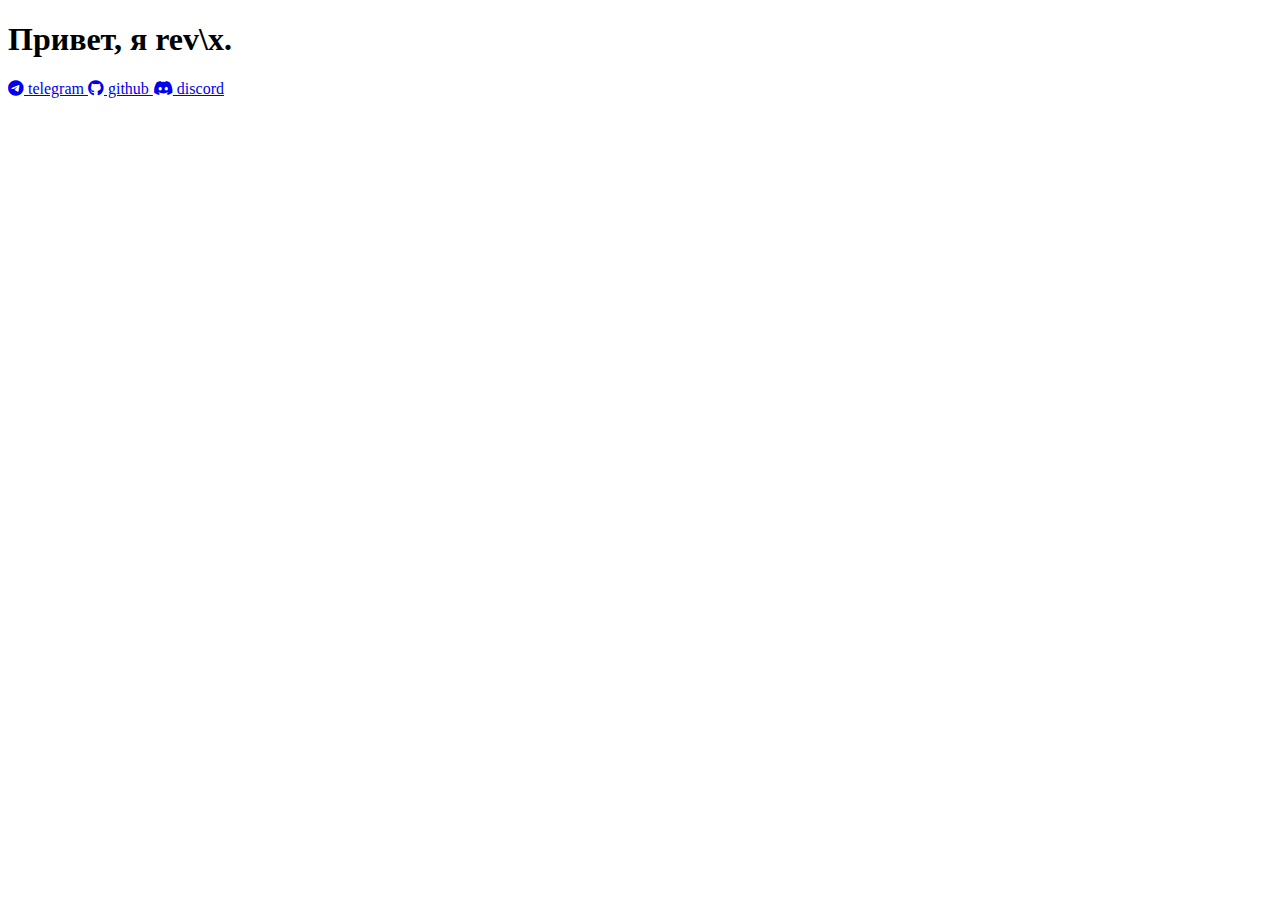
==== new/index.html @ 093768f8 "Create index.html" ====
<!DOCTYPE html>
<html lang="ru">
<head>
    <meta charset="UTF-8">
    <title>/ / /</title>
    <link rel="stylesheet" href="style.css">
    <link rel="stylesheet" href="https://cdnjs.cloudflare.com/ajax/libs/font-awesome/6.0.0-beta3/css/all.min.css">
    <link rel="preconnect" href="https://fonts.googleapis.com">
<link rel="preconnect" href="https://fonts.gstatic.com" crossorigin>
<link href="https://fonts.googleapis.com/css2?family=Unbounded:wght@200..900&display=swap" rel="stylesheet">
    <meta name="viewport" content="width=device-width, initial-scale=1.0">
</head>
<body>
    <div class="container">
        <h1 class="title">Привет, я rev\x.</h1>
        <div class="buttons">
            <a href="https://t.me/revexed" class="btn" target="_blank">
                <i class="fab fa-telegram"></i> telegram
            </a>
            <a href="https://github.com/revxsx" class="btn" target="_blank">
                <i class="fab fa-github"></i> github
            </a>
            <a href="https://discordapp.com/users/1227934434544844902/" class="btn" target="_blank">
                <i class="fab fa-discord"></i> discord
            </a>
        </div>
    </div>
</body>
</html>
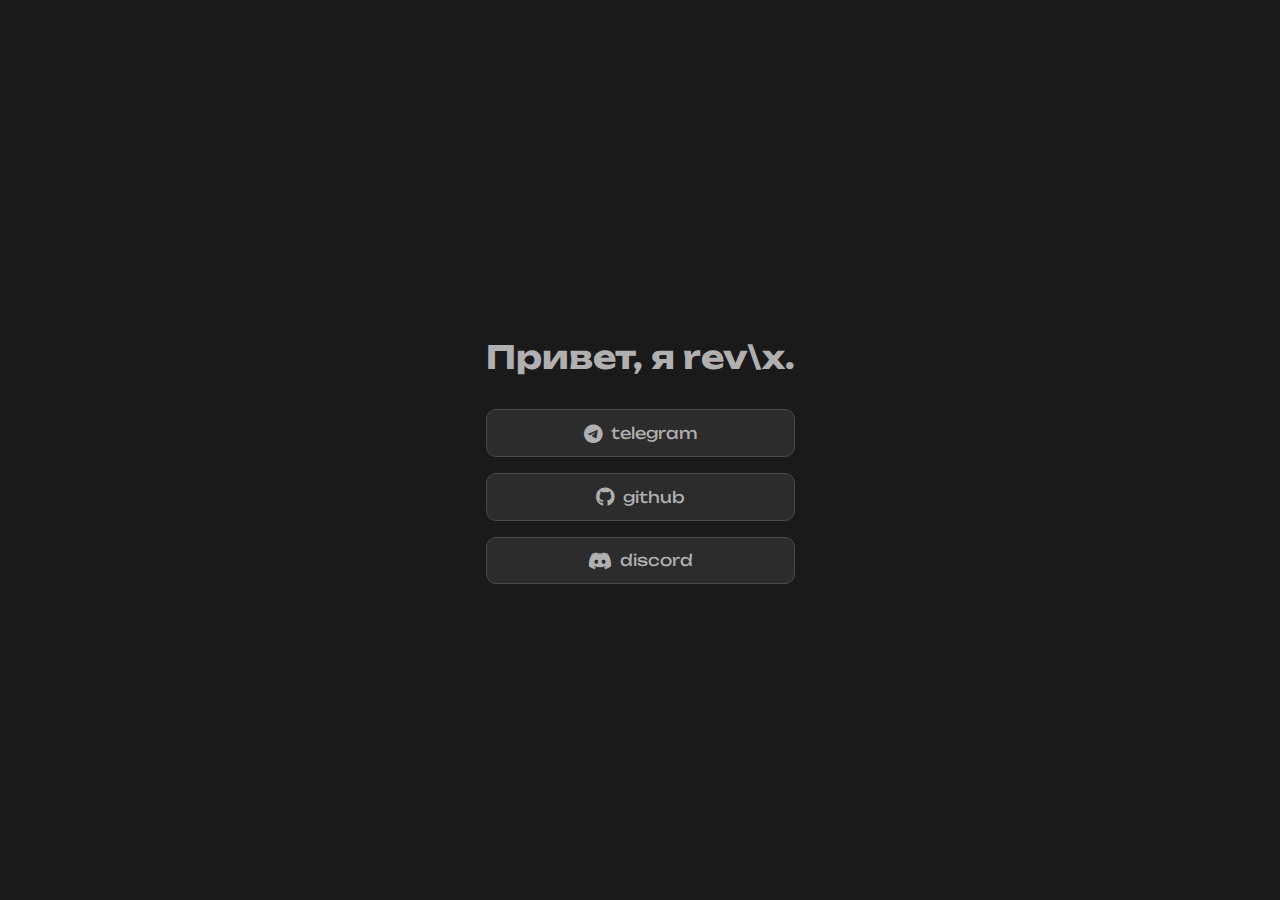
==== commit 8be6e999: "Add files via upload" ====
--- a/new/index.html
+++ b/new/index.html
@@ -26,4 +26,4 @@
         </div>
     </div>
 </body>
-</html>
+</html>--- a/new/style.css
+++ b/new/style.css
@@ -0,0 +1,60 @@
+:root {
+    --dark-gray: #1A1A1A;
+    --graphite: #2C2C2C;
+    --asphalt: #4A4A4A;
+    --steel: #5D5D5D;
+    --light-smoke: #B0B0B0;
+}
+
+body {
+    margin: 0;
+    padding: 0;
+    font-family: Unbounded;
+    background-color: var(--dark-gray);
+    color: var(--light-smoke);
+    display: flex;
+    justify-content: center;
+    align-items: center;
+    min-height: 100vh;
+}
+
+.container {
+    text-align: center;
+    padding: 2rem;
+}
+
+.title {
+    font-size: 2rem;
+    margin-bottom: 2rem;
+    color: var(--light-smoke);
+}
+
+.buttons {
+    display: flex;
+    flex-direction: column;
+    gap: 1rem;
+}
+
+.btn {
+    display: flex;
+    align-items: center;
+    justify-content: center;
+    gap: 0.5rem;
+    padding: 0.8rem 1.5rem;
+    background-color: var(--graphite);
+    color: var(--light-smoke);
+    text-decoration: none;
+    border-radius: 10px;
+    transition: all 0.3s ease;
+    border: 1px solid var(--asphalt);
+}
+
+.btn:hover {
+    background-color: var(--asphalt);
+    transform: translateY(-2px);
+    box-shadow: 0 4px 8px rgba(0, 0, 0, 0.2);
+}
+
+.btn i {
+    font-size: 1.2rem;
+}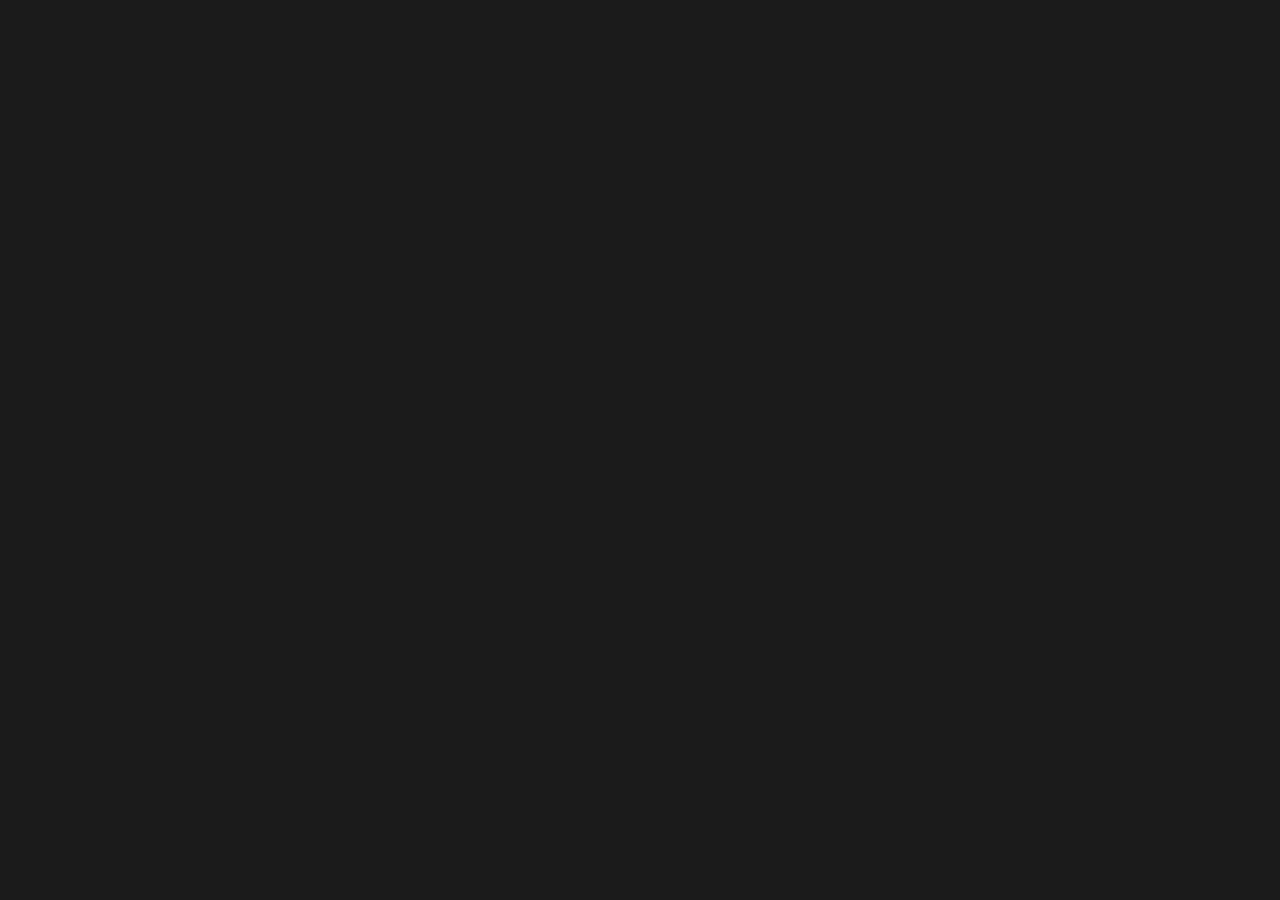
==== commit ae0a71fa: "Add files via upload" ====
--- a/new/index.html
+++ b/new/index.html
@@ -1,28 +1,45 @@
 <!DOCTYPE html>
-<html lang="ru">
+<html lang="en">
 <head>
     <meta charset="UTF-8">
     <title>/ / /</title>
     <link rel="stylesheet" href="style.css">
     <link rel="stylesheet" href="https://cdnjs.cloudflare.com/ajax/libs/font-awesome/6.0.0-beta3/css/all.min.css">
-    <link rel="preconnect" href="https://fonts.googleapis.com">
+        <link rel="preconnect" href="https://fonts.googleapis.com">
 <link rel="preconnect" href="https://fonts.gstatic.com" crossorigin>
 <link href="https://fonts.googleapis.com/css2?family=Unbounded:wght@200..900&display=swap" rel="stylesheet">
     <meta name="viewport" content="width=device-width, initial-scale=1.0">
+    <link rel="icon" type="image/x-icon" href="../favicons/favicon.ico">
+    <link rel="icon" type="image/png" href="../favicons/favicon-96x96.png" sizes="96x96">
+    <link rel="icon" type="image/svg+xml" href="../favicons/favicon.svg">
+    <link rel="shortcut icon" href="../favicons/favicon.ico">
+    <link rel="apple-touch-icon" sizes="180x180" href="../favicons/apple-touch-icon.png">
+    <meta name="apple-mobile-web-app-title" content="rev\x's bio">
+    <link rel="manifest" href="../favicons/site.webmanifest">
 </head>
 <body>
     <div class="container">
         <h1 class="title">Привет, я rev\x.</h1>
-        <div class="buttons">
-            <a href="https://t.me/revexed" class="btn" target="_blank">
+        
+        <div class="button-row">
+            <a href="https://t.me/revexed" class="btn" style="--delay: 0.2s">
                 <i class="fab fa-telegram"></i> telegram
             </a>
-            <a href="https://github.com/revxsx" class="btn" target="_blank">
+            <a href="https://tiktok.com/@revxsxs" class="mini-btn" style="--delay: 0.3s"><i class="fa-brands fa-tiktok"></i></a>
+        </div>
+        
+        <div class="button-row">
+            <a href="https://github.com/revxsx" class="btn" style="--delay: 0.4s">
                 <i class="fab fa-github"></i> github
             </a>
-            <a href="https://discordapp.com/users/1227934434544844902/" class="btn" target="_blank">
+            <a href="https://http://t.me/send?start=IVVkCV5QLg0L" class="mini-btn" style="--delay: 0.5s"><i class="fas fa-dollar"></i></a>
+        </div>
+        
+        <div class="button-row">
+            <a href="https://discordapp.com/users/1227934434544844902/" class="btn" style="--delay: 0.6s">
                 <i class="fab fa-discord"></i> discord
             </a>
+            <a href="https://discord.ru" class="mini-btn" style="--delay: 0.7s"><i class="fas fa-solid fa-question"></i></a>
         </div>
     </div>
 </body>
--- a/new/style.css
+++ b/new/style.css
@@ -6,55 +6,105 @@
     --light-smoke: #B0B0B0;
 }
 
+@keyframes slideIn {
+    from {
+        opacity: 0;
+        transform: translateX(50px);
+    }
+    to {
+        opacity: 1;
+        transform: translateX(0);
+    }
+}
+
 body {
     margin: 0;
     padding: 0;
-    font-family: Unbounded;
+    font-family: unbounded;
     background-color: var(--dark-gray);
     color: var(--light-smoke);
+    min-height: 100vh;
     display: flex;
-    justify-content: center;
+    justify-content: flex-start;
     align-items: center;
-    min-height: 100vh;
 }
 
 .container {
-    text-align: center;
     padding: 2rem;
+    margin-left: 5%;
+    width: 90%;
+    max-width: 1200px;
 }
 
 .title {
-    font-size: 2rem;
-    margin-bottom: 2rem;
+    font-size: 3rem;
+    margin-bottom: 1.5rem;
     color: var(--light-smoke);
+    opacity: 0;
+    animation: slideIn 0.6s ease-out forwards;
 }
 
-.buttons {
+.button-row {
     display: flex;
-    flex-direction: column;
-    gap: 1rem;
+    align-items: center;
+    gap: 0.8rem;
+    margin-bottom: 1rem;
 }
 
 .btn {
+    opacity: 0;
+    animation: slideIn 0.6s ease-out forwards;
+    animation-delay: var(--delay);
     display: flex;
     align-items: center;
-    justify-content: center;
     gap: 0.5rem;
     padding: 0.8rem 1.5rem;
     background-color: var(--graphite);
     color: var(--light-smoke);
     text-decoration: none;
-    border-radius: 10px;
+    border-radius: 15px;
     transition: all 0.3s ease;
+    border: 1px solid var(--asphalt);
+    width: 180px;
+}
+
+.mini-btn {
+    opacity: 0;
+    animation: slideIn 0.6s ease-out forwards;
+    animation-delay: var(--delay);
+    display: flex;
+    align-items: center;
+    justify-content: center;
+    width: 40px;
+    height: 40px;
+    background-color: var(--graphite);
+    color: var(--light-smoke);
+    border-radius: 15px;
+    transition: all 0.3s ease;
+    text-decoration: none;
     border: 1px solid var(--asphalt);
 }
 
-.btn:hover {
+.btn:hover, .mini-btn:hover {
     background-color: var(--asphalt);
     transform: translateY(-2px);
     box-shadow: 0 4px 8px rgba(0, 0, 0, 0.2);
 }
 
-.btn i {
-    font-size: 1.2rem;
+@media (max-width: 768px) {
+    .container {
+        margin-left: 1rem;
+        padding: 1.5rem;
+    }
+    .title {
+        font-size: 2rem;
+    }
+    .btn {
+        width: 160px;
+        padding: 0.7rem 1.2rem;
+    }
+    .mini-btn {
+        width: 36px;
+        height: 36px;
+    }
 }